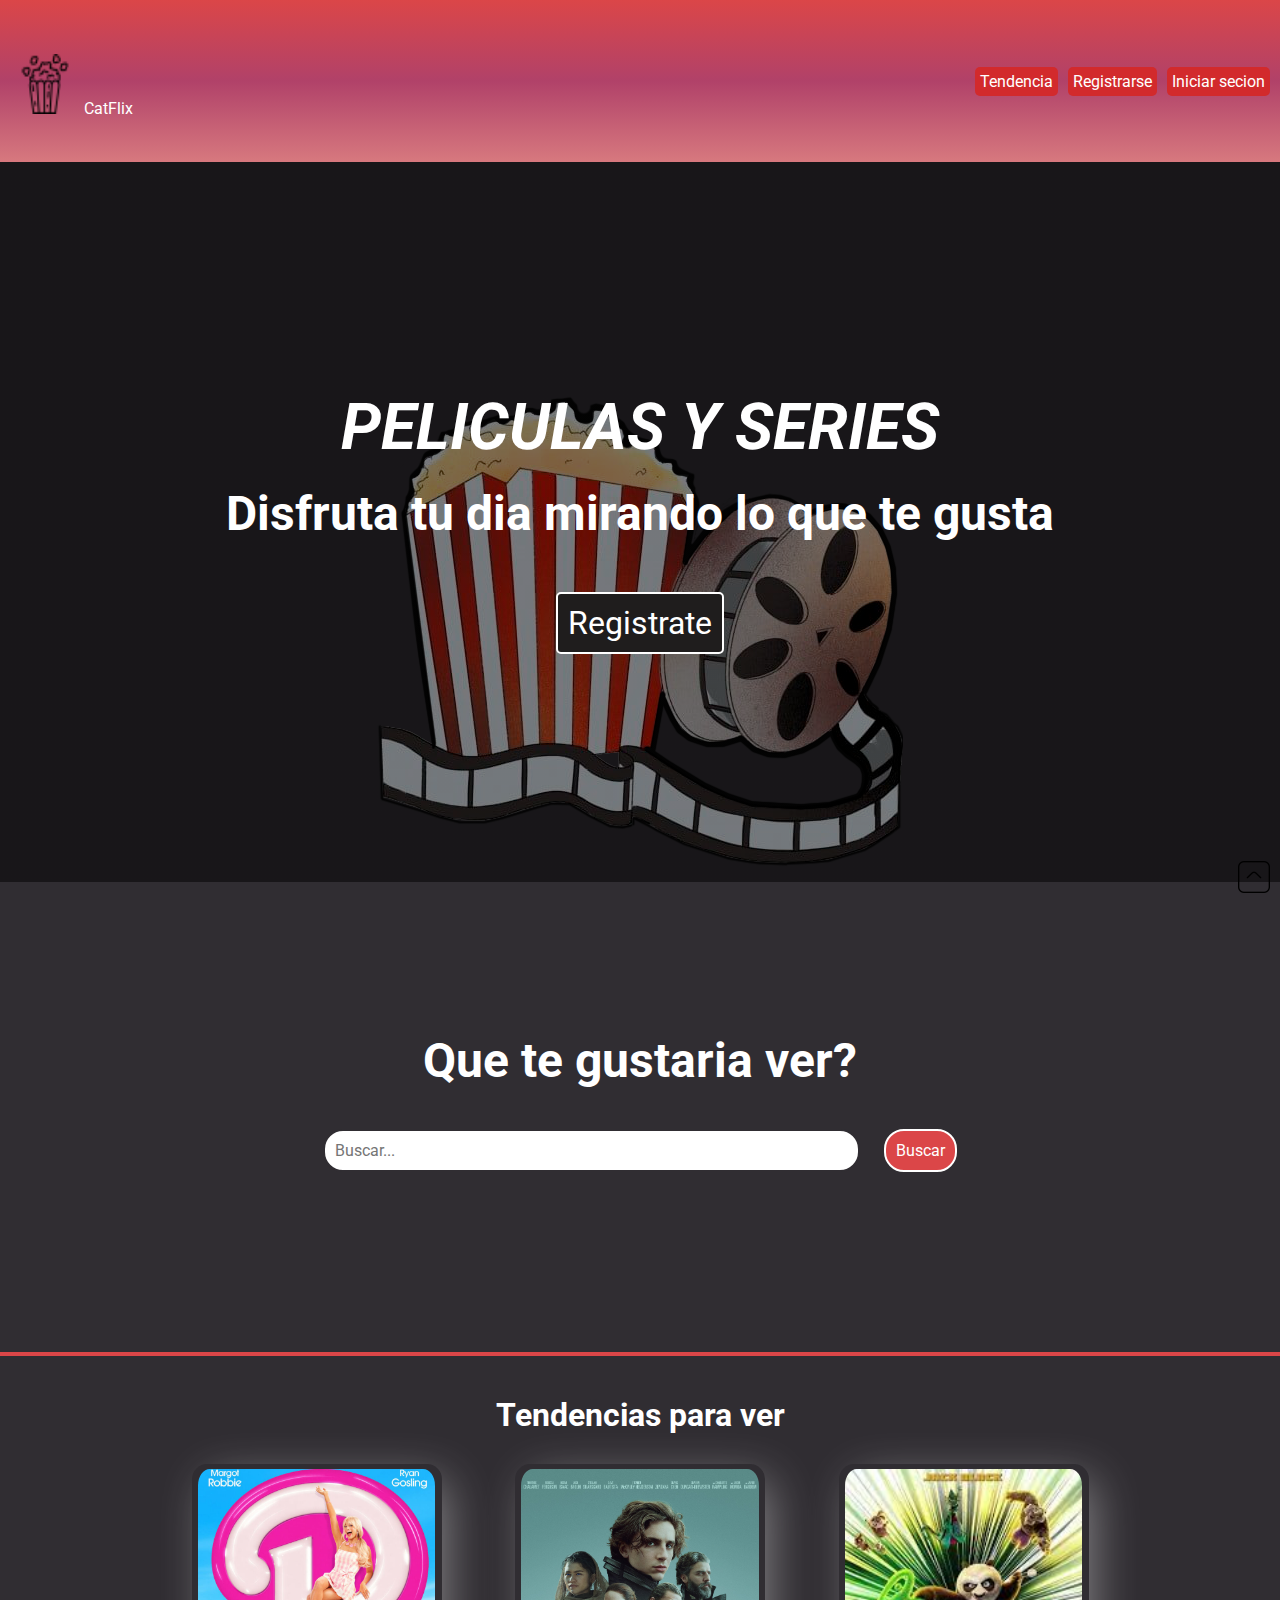
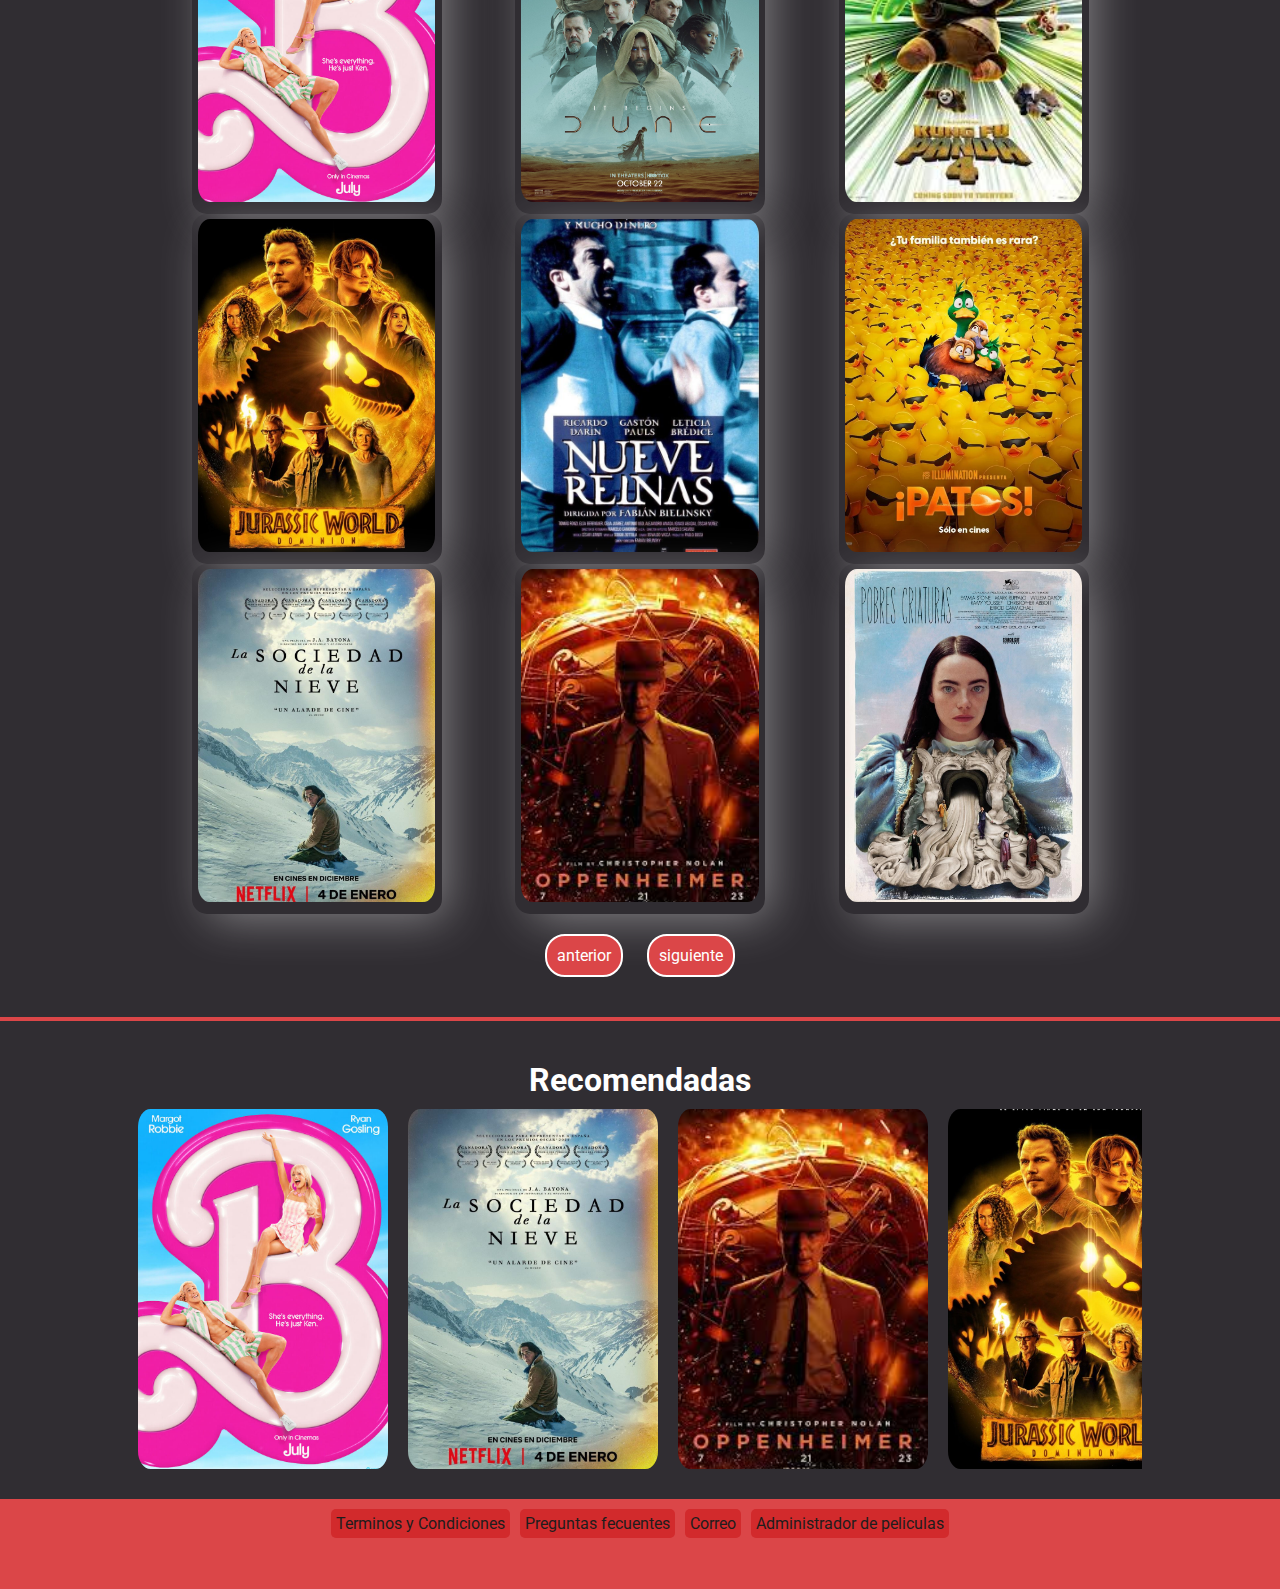
==== index.html @ ac187e43 "migonmir" ====
<!DOCTYPE html>
<!--comentario- la etiqueta anterior q indica que es html 5-->
<html lang="es">
    <head> <!--etiquita de conf del navegado-->
        <meta charset="UTF-8">
        <meta name="viewport" content="width=device-width, initial-scale=1.0">
        <link rel="stylesheet" href="./css/estilo.css">
        <!--
        <link rel="preconnect" href="https://fonts.googleapis.com">
        <link rel="preconnect" href="https://fonts.gstatic.com" crossorigin>
        <link href="https://fonts.googleapis.com/css2?family=Nunito=display=swap" rel="stylesheet">
        -->
        <title>CatFlix - Catalogo de Pelicula</title>
        <!--icono q se ve en la la pagina-->
        <link rel="shortcut icon" href="./favicon.ico" type="image/x-icon">
    </head>
    <body id="body">
       <header>
        <nav>
            <a href="#">
                 <img src="./assets/img/palomitas-de-maiz.png" alt="logo de CacFlix" id="logPM" loading="lazy">
                 <span id="logo">CatFlix</span>
             </a>
             <ul>           
                <li>
                    <a href="#tendencias">Tendencia</a>
                </li>
                <li>
                    <a href="./pages/registrarse.html" >Registrarse</a>
                </li>
                <li>
                    <a href="./pages/inicioseccion.htm"  >Iniciar secion</a>
                </li>
             </ul>
        </nav>
       </header> 
       <main>
        <section class="primeraSeccion">
            <h1>Peliculas y Series </h1>
            <h2>Disfruta tu dia mirando lo que te gusta</h2>
            <a href="./pages/registrarse.html" class="registrate">Registrate</a>
            
        </section>
        <section class="segundaSeccion">
            <h2>Que te gustaria ver?</h2>

            <form>
                <input class="btmtext" type="text" id="buscar" name="buscar" placeholder="Buscar..." >
                <input class="btmbuscar" type="submit" value="Buscar" id="buscarppp">
            </form>  
            
        </section>
        <hr>
        <section id="tendencias" class="contenedorTende">
            <h3>Tendencias para ver</h3>
            <div class="contenedorCard">
                <div>
                     <a href="./pages/detalle.htm">
                        <img src="./assets/img/Barbie.jpg" alt="Barbie"  loading="lazy">
                    </a>    
                    <p hidden>Barbie</p>
                </div>
                <div>
                    <a href="./pages/detalle.htm">
                       <img src="./assets/img/DUNA.jpg" alt="Duna" loading="lazy">
                    </a>
                    <p hidden>DUNA</p>
               </div>
                <div>
                    <a href="./pages/detalle.htm">
                        <img src="./assets/img/Kungfupanda4.jpg" alt="Kung fu panda 4"  loading="lazy">
                    </a>
                    <p hidden>Kung fu panda 4</p>
                </div>
                <div>
                    <a href="./pages/detalle.htm">
                        <img src="./assets/img/JURASIC WORD DOMINION.jpg" alt="JURASIC WORD DOMINION"  loading="lazy">
                    </a>
                    <p hidden>JURASIC WORD DOMINION</p>
                </div>
                <div>
                    <a href="./pages/detalle.htm">
                      <img src="./assets/img/9 reinas.jpg" alt="Nueve reinas"  loading="lazy">
                    </a>
                    <p hidden>9 Reinas</p>
                </div>
                <div>
                    <a href="./pages/detalle.htm">
                        <img src="./assets/img/PATOS.jpg" alt="PATOS"  loading="lazy">
                    </a>
                    <p hidden>Nombre PATOS</p>
                </div>
                <div>
                    <a href="./pages/detalle.htm">
                        <img src="./assets/img/La sociedad de la nieve.jpg" alt="La sociedad de la nieve"  loading="lazy">
                    </a>
                    <p hidden>La sociedad de la nieve</p>
                </div>
                <div>
                    <a href="./pages/detalle.htm">
                        <img src="./assets/img/OPPENHAIMER.jpg" alt="OPPEN HAIMER"  loading="lazy">
                    </a>
                    <p hidden>OPPEN HAIMER</p>
                </div> 
                <div>
                    <a href="./pages/detalle.htm">
                        <img src="./assets/img/Pobres criaturas.jpg" alt="Pobres criaturas"  loading="lazy">
                    </a>
                    <p hidden>Pobres Criaturas</p>
                </div>
            </div>
           <button class="btmbuscar">anterior</button>
           <button class="btmbuscar" >siguiente</button>
        </section>
         <hr>   
        <section class="contenedorTende">
            <h3>Recomendadas</h3>
            <div class="contenedorAclamada">
                <div>
                    <img src="./assets/img/Barbie.jpg" alt="Barbie"  loading="lazy">
                </div>
                <div>
                    <img src="./assets/img/La sociedad de la nieve.jpg" alt="La sociedad de la nieve" loading="lazy">
                </div>
                <div>
                    <img src="./assets/img/OPPENHAIMER.jpg" alt="OPPEN HAIMER"  loading="lazy">
                </div>
                <div>
                    <img src="./assets/img/JURASIC WORD DOMINION.jpg" alt="JURASIC WORD DOMINION"  loading="lazy">
                </div>
                <div>
                    <img src="./assets/img/9 reinas.jpg" alt="9 reinas"  loading="lazy">
                </div>
                <div>
                    <img src="./assets/img/PATOS.jpg" alt="PATOS"  loading="lazy">
                </div>
                <div>
                    <img src="./assets/img/Kungfupanda4.jpg" alt="Kung fu panda 4"  loading="lazy">
                </div>
                <div>
                    <img src="./assets/img/Pobres criaturas.jpg" alt="Pobres Criaturas" loading="lazy">
                </div>
                <div>
                    <img src="./assets/img/Duna.jpg" alt="Duna"  loading="lazy">
                </div>
            </div>
        </section>
       </main>
       <footer> 
         <nav>
                <ul>
                    <li><a href="">Terminos y Condiciones</a></li>
                    <li><a href=""></a>Preguntas fecuentes</li>
                    <li><a href="mailto:www.yyyyy.com.ar" >Correo </a></li>
                    <li><Administrador href="">Administrador de peliculas</a></li>
                </ul>
          </nav>
          <a href="#body" class="flechaA">
               <img src="./assets/img/angulo-cuadrado-hacia-arriba.png" alt="flecha arriba" >
           </a>  
        </footer>
    </body>
</html>
---- css/estilo.css ----
/* import la family fond*/
@import url('https://fonts.googleapis.com/css2?family=Roboto:ital,wght@0,100;0,300;0,400;0,500;0,700;0,900;1,100;1,300;1,400;1,500;1,700;1,900&display=swap');
@font-face{
    font-family: "Poppins-LightItalic", sans-serif;
    src: url(../assets/fonts/Poppins/Poppins-LightItalic.ttf); 
}
/* universal*/
*{
    margin: 0;
    padding: 0;
    box-sizing: border-box;
    font-family: "Roboto", sans-serif; 
}
/* definos variables*/
:root{
    --fondBody:#302d32; /* color de fondo*/
    --fuentecolor:#fff;
    --fondEnca: #c5292b;
    --fondfoot: #db4648;
    --fonboton: #d22a2c;
    --fuentefoot: rgb(31, 29, 29);
    --colorfonbot:rgb(98, 147, 98);
}
/* encabezado*/
header{
    background-color: var(--fondEnca);
    background-image: linear-gradient(to bottom,#db4648 ,#9f579f88,#f0e5f06c);
    height: 18vh;
    position: sticky;
    top: 0;
    padding: 10px;
    z-index: 10;
   nav{
       display: flex;
        align-items: center;
        height: 100%;
        justify-content: space-between;
        ul{
            display: flex;
            align-items: center;
            column-gap: 10px;  
            transition: background-color 2s ease; 
            li{
                background-color: var(--fonboton); 
                font-size: 1rem;
                border-radius: 5px;
                text-align: center;
                padding: 5px;
                a{color: var(--fuentecolor);
                }
            }    
            li:hover{
                    background-color: var(--colorfonbot);
                 }    
          }
   }
   overflow: auto;
}
@media screen and (max-width: 768px){
    header{
         height: initial;
         nav{
            padding-top: 5px;
            flex-direction: column;
         }
    }
}
body{
    background-color: var(--fondBody); 
    color: var(--fuentecolor); 
    height: 80vh;
}
@media screen and (max-width: 768px){
    body{
         height: initial;
    }
}
footer{
    font-family: "Poppins-LightItalic", sans-serif;
    background-color: var(--fondfoot);
    height: 10vh;
    padding: 10px;
    color: var(--fuentefoot);
    ul{
            display: flex;
            flex-direction: row;
            justify-content: center;
            align-items: center;
            column-gap: 10px;  
            height: 80%; 
            transition: background-color 2s ease; 
         li{
            background-color: var(--fonboton); 
            font-size: 1rem;
            border-radius: 5px;
            /*text-align: center;*/
            padding: 5px;  
            a{
                color: var(--fuentefoot);
             }
        }  
         li:hover{
                background-color: var(--colorfonbot);
             }
             
     } 
     overflow: auto;
}
@media screen and (max-width: 768px){
    footer{
         height: initial;
         ul{
            flex-direction: column;
            row-gap: 5px;
         }
    }
}

/* elimina la direc de hipervinculo*/
a{
   text-decoration: none;
}
ul{
    list-style: none;   
}
/*h1{
    font-size: 4 rem;
    font-style: italic;
    text-transform: uppercase;
    /*display: block;
}
h2{
    font-size: 3rem;
}
*/

h3{
    font-size: 2rem; 
    padding: 10px; 
    margin: 0 auto;
    text-align: center;
}
@media screen and (max-width: 768px){
    h3{
    font-size: 1.5rem;
    }
}
/*h1,h2,h3{
    font-weight: 700;
    margin-bottom: 20px;  
}*/
p{
   /* color: var(--fuentecolor);*/
   font-size: 1.3rem;
   text-align: justify;
   line-height: 1.5rem;
}
@media screen and (max-width: 768px){
    p{
    font-size: 1rem;
    line-height: 1.2rem;
    }
}
hr{
    border: 2px solid var(--fondfoot);
    width: 100%;
    margin-top: 20px;
    margin-bottom: 20px;
}
#logo{
   /* font-weight: bold;*/
    margin-left: 10px;
    color: var(--fuentecolor);
    text-align: center;
}
#logPM{
    width: 50px;
    height: 60px;
    margin-left: 10px;
    margin-top: 10px;
}
.primeraSeccion{
     background: linear-gradient(to bottom,#00000082,#00000082),url(../assets/img/LOGO_1.png);
    background-position: bottom;
    background-repeat: no-repeat;
    background-size: auto;
    height: 80vh;
    width: 100%;
    display: flex;
    flex-direction: column;
    justify-content: center;
    align-items: center; 
    row-gap: 20px;   
    transition: background-color 2s ease;    
    /*.contenedortitulos{
        margin: 0 auto;
        text-align: center;*/
        h1{
            font-style: italic;
            text-transform: uppercase;
            font-size: 4rem;  
        
        }
        h2{
            font-size: 3rem;
        } 
        a{
            margin-top: 30px;
            background-color: var(--fuentefoot);
            display: inline-block;
            font-size: 2rem;
            text-decoration: none;
            border: 2px solid var(--fuentecolor);
            backdrop-filter: bur(8px);
            border-radius: 5px;
            color: var(--fuentecolor);
            padding: 10px;
        }
        a:hover{
            background-color: var(--colorfonbot);
        }
  overflow: auto;
}
@media screen and (max-width: 992px){
    .primeraSeccion{
           h1{
               font-size: 3rem;  
           }
           h2{
               font-size: 2rem;
           } 
           a{
               font-size: 1.5rem; 
               padding: 7px;
           }    
        }
}
@media screen and (max-width: 768px){
    .primeraSeccion{
           h1{
               font-size: 2.5rem;  
           }
           h2{
               font-size: 1.5rem;
           } 
           a{
               font-size: 1rem; 
               padding: 5px;
           }    
        }
}
.segundaSeccion{
       height: 50vh;
       width: 100%;
       display: flex;
       flex-direction: column;
       justify-content: center;
       align-items: center; 
       row-gap: 30px;       
       transition: background-color 2s ease;      
           h2{
                font-size: 3rem;
            } 
            form{
                width: 70%;
                text-align: center;
                 input{
                       display: inline-block;
                       font-size: 1rem; 
                 }                  
            input:not(.btmtext):hover {
                           background-color: var(--colorfonbot);
                       }   
               }  
     overflow: auto;
}
@media screen and (max-width: 768px){
    .segundaSeccion{
       height: 40vh;
       width: 90%;
        form{
               width: 60%;  
           }
           h2{
               font-size: 2rem;
           }   
        }
}   
.btmbuscar{
        margin: 10px;
        background-color: var(--fondfoot);
        font-size: 1rem;
        color: var(--fuentecolor);
        padding: 10px;
        border: 2px solid var(--fuentecolor);
        border-radius: 20px;
}
.btmtext{
        width: 60%;
        margin: 10px;
        font-size: 1rem;
        color: var(--fondBody);
        padding: 10px;
        border: 2px solid var(--fondBody);
        border-radius: 20px;
}
.kungfupanda{
    background: linear-gradient(to bottom,#ffffff59,#ffffff59),url(../assets/img/Kungfupanda4.jpg);
    background-size: cover ;
    background-position:center; 
    background-repeat: no-repeat;
    height: 85vh;
    color: var(--fuentefoot);
    text-align: justify;
    display: flex;
    flex-direction: row ;
    justify-content: space-between;
    align-items: center; 
    gap: 20px; 
    div{
            margin-top: 10px;
            backdrop-filter: bur(8px);
            padding: 10px;    
        
        h1{
            font-size: 2rem;  
        }
        h2{
            font-size: 1.5rem;
        }
        h2,p{display: inline;}
        img{
            width: 300px;
            height: 400px;
            margin: 20px;
            object-fit: cover;
            border-radius: 5%;
        } 
    }
    overflow: auto;
}  
@media screen and (max-width: 992px){
    .kungfupanda{
        flex-direction: column; 
        div{
            h1{
                font-size: 1.5rem;  
            }
            h2{
                font-size: 1rem;
            }
            img{
                width: 200px;
                height: 300px;
                margin: 10px;
            }   
        }  
    }
}

.contenedorTrailer{
    color: var(--fuentecolor);
    text-align: center;
    height: 85%;
    width: 80%;
    display: flex;
    flex-direction: row;
    justify-content: space-between;
    align-items: center;
    column-gap: 20px;
    div{
        margin-top: 20px;
        margin-bottom: 20px;
        padding: 10px;    
        h2{
            margin-top: 30px;
            padding-bottom: 20px;
            margin-bottom: 30px; 
            font-size: 1.5rem;
            }

        li{
              padding-bottom: 10px;
         }
        }   
}
@media screen and (max-width: 992px){
    .contenedorTrailer{
        width: 100%;
        flex-direction: column;
        justify-content: center;
        row-gap: 10px;
        div{
            h2{
                font-size: 1.2rem;
            } 
            ul{
                display: flex;
                flex-direction: row;
                column-gap: 5px;
             }
        }  
    }
}

.registrate{
    color: antiquewhite;
    font-size: 2rem;
    background-color: var(--fondEnc1);
    padding: 10px;
    border-radius: 10px;
}
@media screen and (max-width: 768px){
    .registrate{
                font-size: 1.5rem;
            }  
}
.iconotamaño{
    font-size: 30px;
}

/*
.scrooled{
    background-color: var(--fondfoot);

}
*/
.flechaA{
     position: fixed;
     bottom: 3px;
     right: 10px;  
}
@media screen and (max-width: 768px){
    .flechaA{
               right: 0.5rem;
            }  
}
.contenedorTende{
    width: 80%;
    margin: 0 auto;
    text-align: center;
    padding: 10px;
    margin-top: 20px;
    margin-bottom: 20px;
    transition: background-color 2s ease;
        button:hover {
            background-color: var(--colorfonbot);
        }
}
@media screen and (max-width: 768px){
    .contenedorTende{
               width: 70%;
            }  
}
.contenedorCard{
    display: flex; 
    justify-content: space-evenly; 
    column-gap: 20px;
    flex-wrap: wrap;
    margin-top: 20px;
    margin-bottom: 10px;
    div{
        width: 250px;
        height: 350px;
        border-radius: 15px;
        box-shadow: 10px 10px 47px -6px rgba(255, 255, 255, 0.42);
       img{
            width: 95%;
            height: 95%;
            margin-top: 5px;
            margin-bottom: 5px;
            object-fit: cover;
            border-radius: 5%;
        }
    }
}
@media screen and (max-width: 768px){
    .contenedorCard{
        div{
            width: 300px;
             height: 400px;
        }
   }  
}
.contenedorAclamada{
    overflow-x: scroll;
    overflow-y: hidden;
    width: 100%;
    display: flex; 
    flex-direction: row;
    justify-content: flex-start; 
    align-items: start;
    padding: 0pk ,0px ,40px, 0px;
    column-gap: 20px;
    div{
        width: 250px;
        height: 360px;
        /*min-width: 260px;*/
        border-radius: 15px;
        flex-shrink: 0;
        /*box-shadow: 10px 10px 47px -6px rgba(255, 255, 255, 0.42);*/
       img{
            width: 100%;
            height: 100%;
            object-fit: cover;
            border-radius: 5%;
        }
    }
}
@media screen and (max-width: 768px){
    .contenedorAclamada{
               width: 90%;
               div{
                    width: 220px;
                    height: 300px;
                  
               }
            }  
}
.registaFondo{
    /* background-image: url(../assets/img/FONDO4.jpg); */
        background: linear-gradient(to bottom,#ffffff82,#ffffff82),url(../assets/img/FONDO4.jpg);
       background-position: bottom;
       background-repeat: no-repeat;
       background-size: cover;
}
.registaSec{
       display: flex;
       flex-direction: column;
       justify-content: center;
       align-items: center; 
       height: 85vh;
       width: 40%;
       background-color: var(--fondBody); 
        /*margin: 0 auto*/
           /*text-align: center;*/
           margin-left: 30%;
           h1{
                margin-top: 10px;
                margin-bottom: 10px;
               font-style: italic;
               text-transform: uppercase;
               font-size: 2rem; 
               text-align: center; 
           }
           form{
               width: 100%;
                padding:30px;
            input:not(.chcheck),select{
                 /*input:not( submit),select{  */  
                    width: 100%;
                    margin-bottom: 10px;
                    height: 30px;
                    padding: 0px 10px;
                    font-size: 1rem;
                    border-radius: 20px;
                    border: 2px solid var(--fondfoot);
                    background-color: var(--fondBody);
                    outline: none;
                    color:var(--fuentecolor);
                 }
                 transition: background-color 2s ease;    
            }
            .frbotton{
                    width: 50%;
                    margin-top: 10px;
                    margin-left: 20%;
                    padding: 0px 10px;
                    /*padding-bottom: 10px;*/
                    display: flex;
                    flex-direction: row;
                    justify-content: center;
                    align-items: center;
                    column-gap: 10px; 
                    .inpfondo{
                         background-color: var(--fondfoot);  
                         }
                    input:hover {
                            background-color: var(--colorfonbot);
                        }
            }
     overflow: auto;
}
/*@media screen and (max-width: 768px){
    .registaSec{
            width: 60%;
            height: initial;
            h1{
                font-size: 1.5rem;
            }  
        }  
}*/
@media screen and (max-width: 992px){
    .registaSec{
            width: 60%;
            height: initial;
            h1{
                font-size: 1.5rem;
            }  
        }  
}
.ffcheck{   
    height: 30px;
    width: 100%;
    border-radius: 20px;
    border: 2px solid var(--fondfoot);
    border-radius: 20px;      
    margin-bottom: 30px;
    padding: 0px 10px;
    display:flex;
    flex-direction: row;
    align-items:center;
} 
.chcheck{
        margin-left: 10px;
    }
.lbcheck{
        font-size: 1rem;
        margin-left: 5px;
    }
.iniciosSec{
        display: flex;
        flex-direction: column;
        justify-content: center;
        align-items: center; 
        height: 85vh;
        width: 50%;
        background-color: var(--fondBody); 
            margin-left: 30%;
            h1{
                 margin-top: 10px;
                 margin-bottom: 10px;
                font-style: italic;
                text-transform: uppercase;
                font-size: 2rem; 
                text-align: center; 
            }
            form{
                width: 80%; 
                padding: 30px;
                input{
                    width: 100%;
                    margin-bottom: 10px;
                    height: 40px;
                    padding: 0px 10px;
                    font-size: 1rem;
                    border-radius: 20px;
                    border: 2px solid var(--fondfoot);
                    background-color: var(--fondBody);
                    outline: none;
                    color:var(--fuentecolor);

                }
                transition: background-color 2s ease;
                .subbotton{
                    margin-top: 10px;
                    display: flex;
                    flex-direction: column;
                         input{
                            height: 40px;
                            padding: 0px 10px;
                            background-color: var(--fondfoot);  
                            }
                          input:hover {
                                 background-color: var(--colorfonbot);
                            }
                  }    
                 }
      overflow: auto;
 }
 @media screen and (max-width: 992px){
    .iniciosSec{
            width: 60%;
            h1{
                font-size: 1.5rem;
            }  
        }  
}
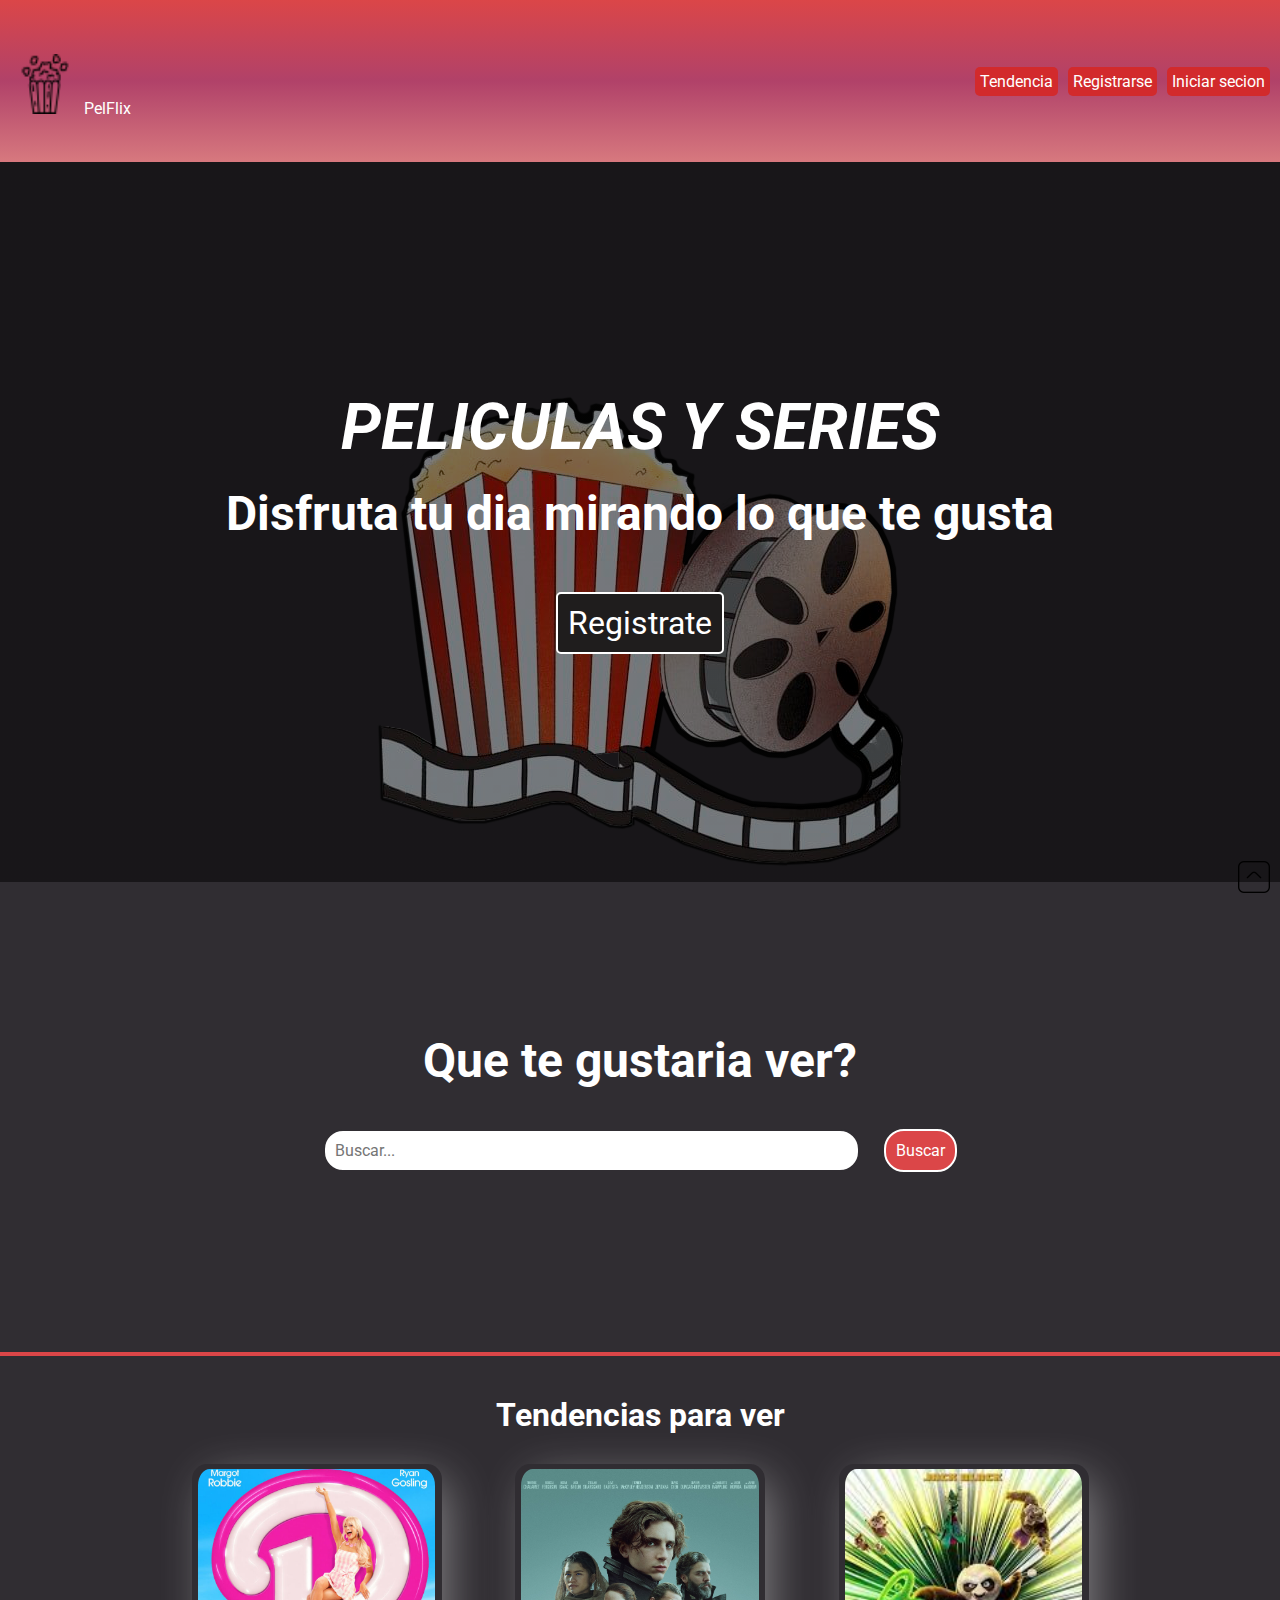
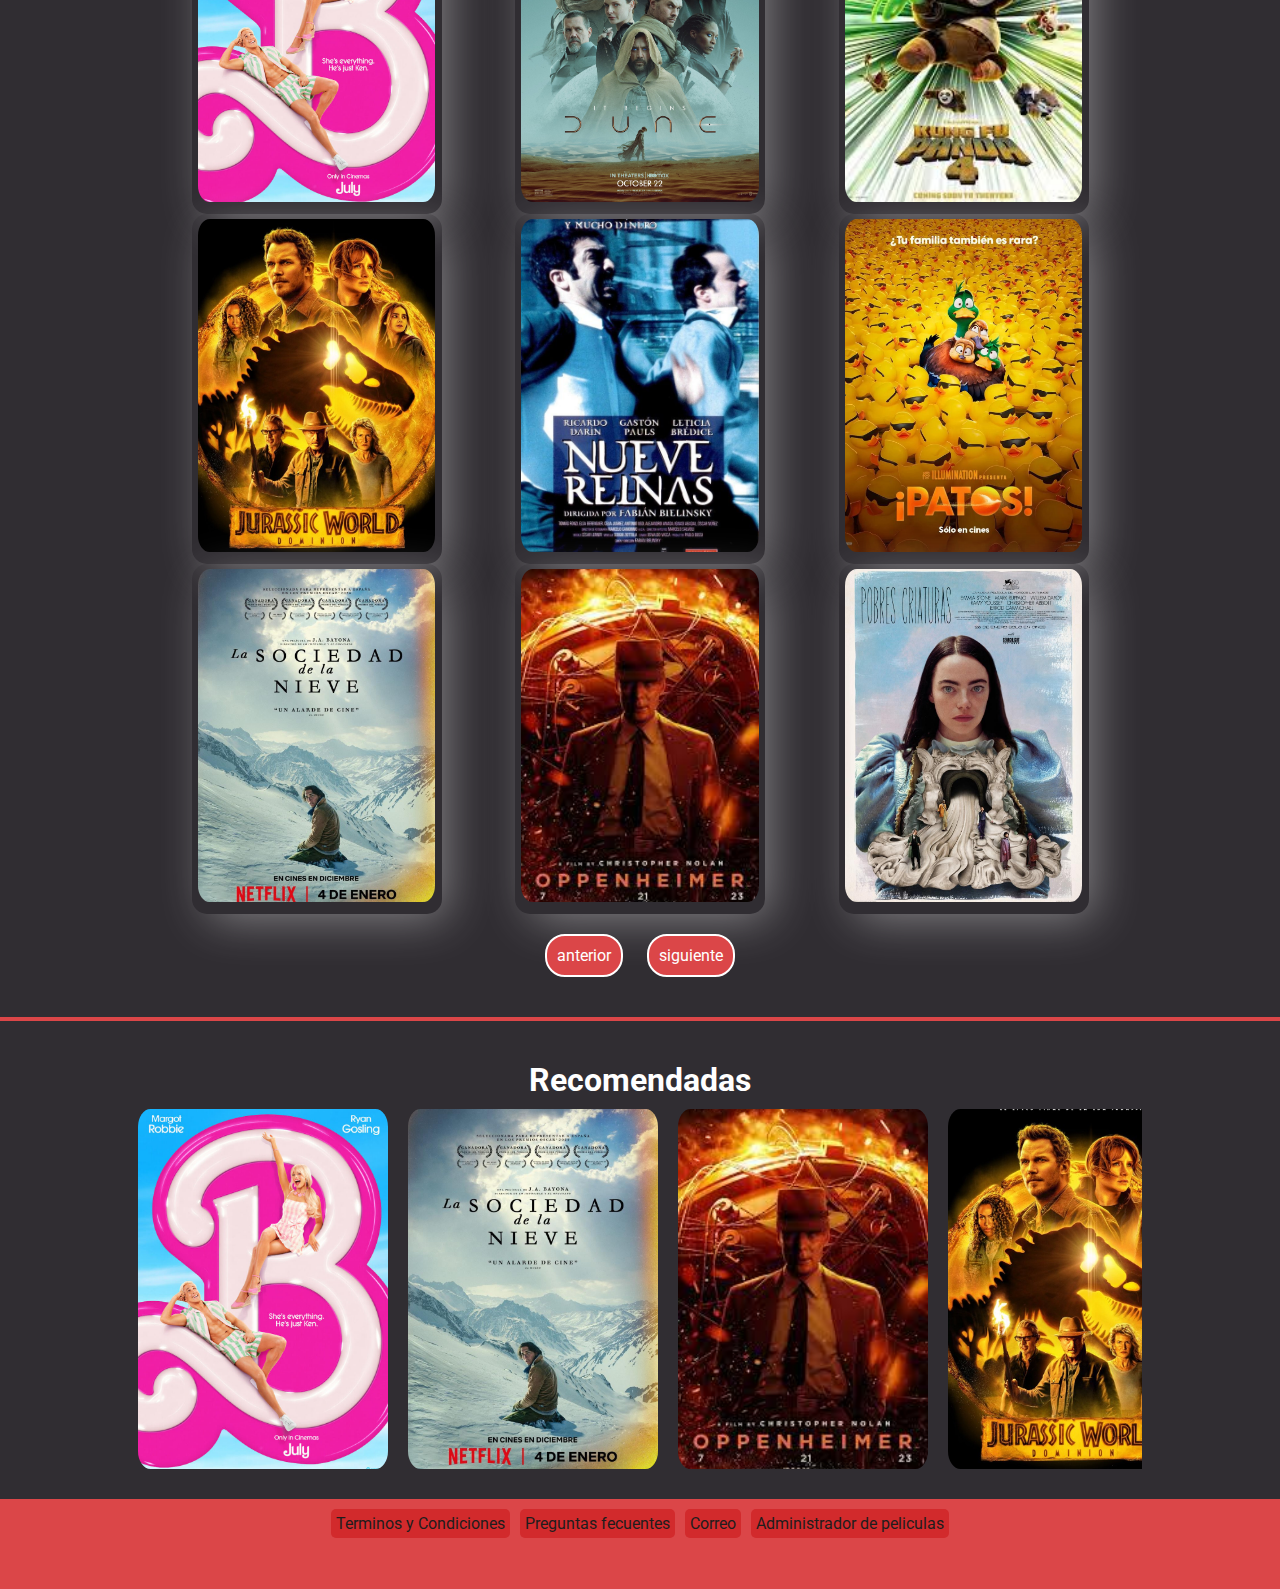
==== commit 17d05c32: "Update index.html" ====
--- a/index.html
+++ b/index.html
@@ -19,7 +19,7 @@
         <nav>
             <a href="#">
                  <img src="./assets/img/palomitas-de-maiz.png" alt="logo de CacFlix" id="logPM" loading="lazy">
-                 <span id="logo">CatFlix</span>
+                 <span id="logo">PelFlix</span>
              </a>
              <ul>           
                 <li>
@@ -102,7 +102,7 @@
                     </a>
                     <p hidden>OPPEN HAIMER</p>
                 </div> 
-                <div>
+               <div>
                     <a href="./pages/detalle.htm">
                         <img src="./assets/img/Pobres criaturas.jpg" alt="Pobres criaturas"  loading="lazy">
                     </a>
@@ -141,7 +141,7 @@
                     <img src="./assets/img/Pobres criaturas.jpg" alt="Pobres Criaturas" loading="lazy">
                 </div>
                 <div>
-                    <img src="./assets/img/Duna.jpg" alt="Duna"  loading="lazy">
+                    <img src="./assets/img/DUNA.jpg" alt="Duna"  loading="lazy">
                 </div>
             </div>
         </section>
--- a/css/estilo.css
+++ b/css/estilo.css
@@ -1,9 +1,9 @@
 /* import la family fond*/
 @import url('https://fonts.googleapis.com/css2?family=Roboto:ital,wght@0,100;0,300;0,400;0,500;0,700;0,900;1,100;1,300;1,400;1,500;1,700;1,900&display=swap');
-@font-face{
+/*@font-face{
     font-family: "Poppins-LightItalic", sans-serif;
     src: url(../assets/fonts/Poppins/Poppins-LightItalic.ttf); 
-}
+}*/
 /* universal*/
 *{
     margin: 0;
@@ -316,9 +316,10 @@
     flex-direction: row ;
     justify-content: space-between;
     align-items: center; 
-    gap: 20px; 
+    gap: 10px; 
     div{
             margin-top: 10px;
+            margin-left: 5%;
             backdrop-filter: bur(8px);
             padding: 10px;    
         
@@ -332,7 +333,7 @@
         img{
             width: 300px;
             height: 400px;
-            margin: 20px;
+            margin: 10%;
             object-fit: cover;
             border-radius: 5%;
         } 
@@ -341,10 +342,12 @@
 }  
 @media screen and (max-width: 992px){
     .kungfupanda{
+        height: 100%;
         flex-direction: column; 
+        justify-content: center;
         div{
             h1{
-                font-size: 1.5rem;  
+                font-size: 1.2rem;  
             }
             h2{
                 font-size: 1rem;
@@ -352,7 +355,7 @@
             img{
                 width: 200px;
                 height: 300px;
-                margin: 10px;
+                margin: 5%;
             }   
         }  
     }
@@ -581,15 +584,21 @@
             }
      overflow: auto;
 }
-/*@media screen and (max-width: 768px){
+@media screen and (max-width: 768px){
     .registaSec{
-            width: 60%;
+            width: 90%;
             height: initial;
+            margin-left: 20%;
             h1{
-                font-size: 1.5rem;
-            }  
+                font-size: 1rem;
+            } 
+            form{
+                input{
+                  font-size: 0.7rem;
+                }
+            } 
         }  
-}*/
+}
 @media screen and (max-width: 992px){
     .registaSec{
             width: 60%;
@@ -617,6 +626,11 @@
 .lbcheck{
         font-size: 1rem;
         margin-left: 5px;
+    }
+@media screen and (max-width: 768px){
+        .lbcheck{    
+            font-size: 0.7rem;
+        }
     }
 .iniciosSec{
         display: flex;
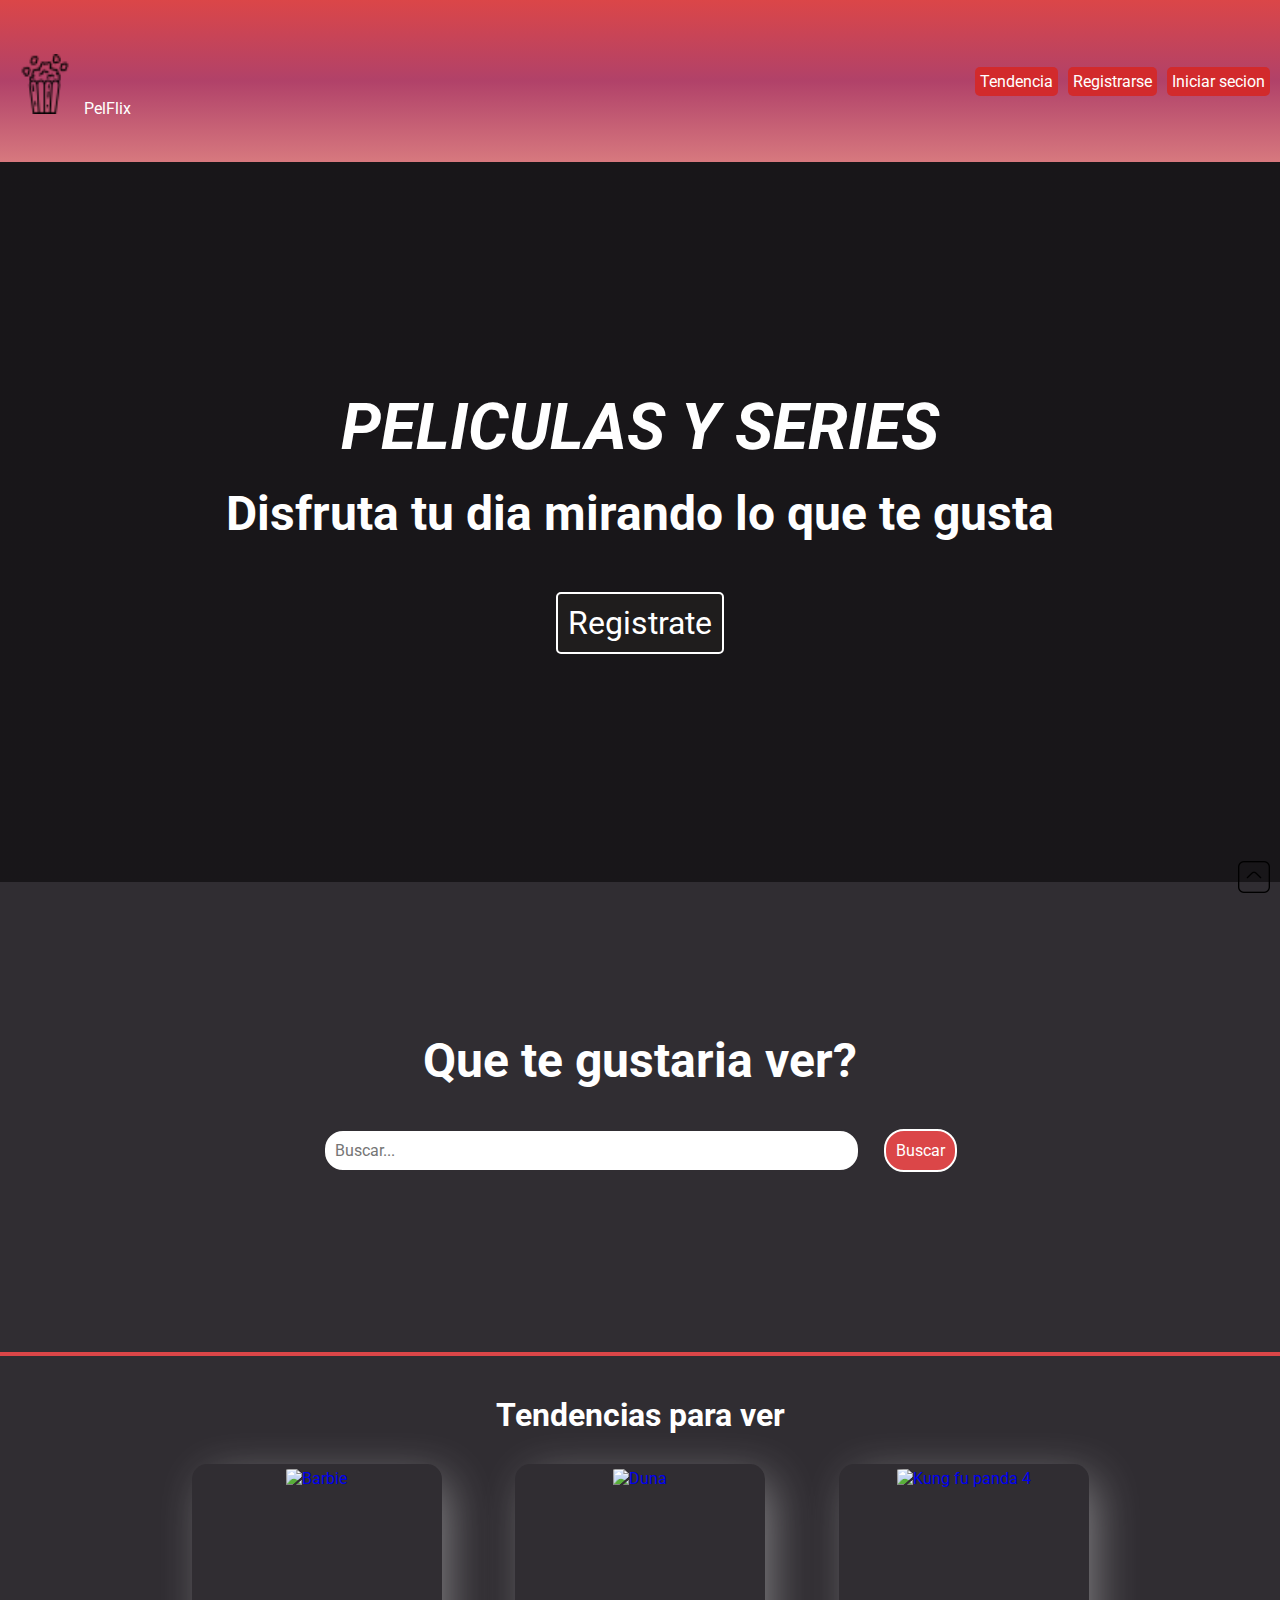
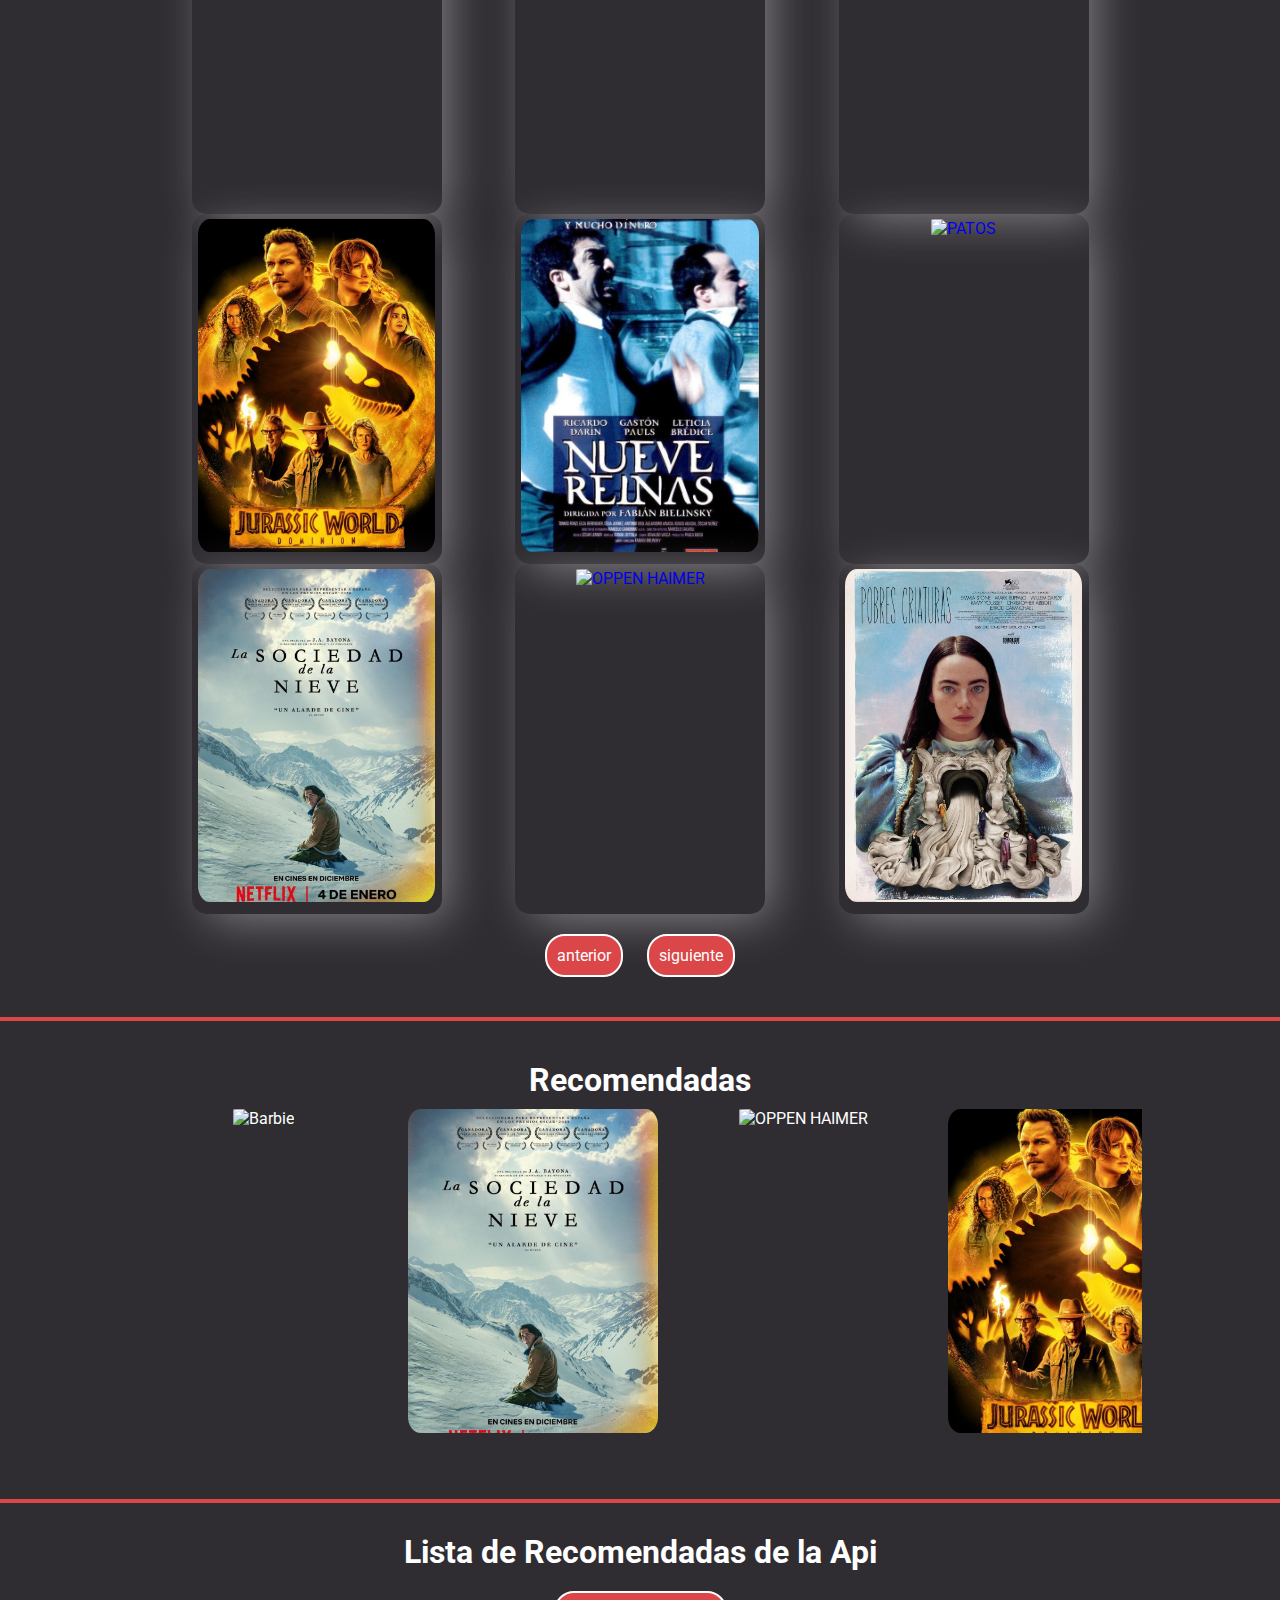
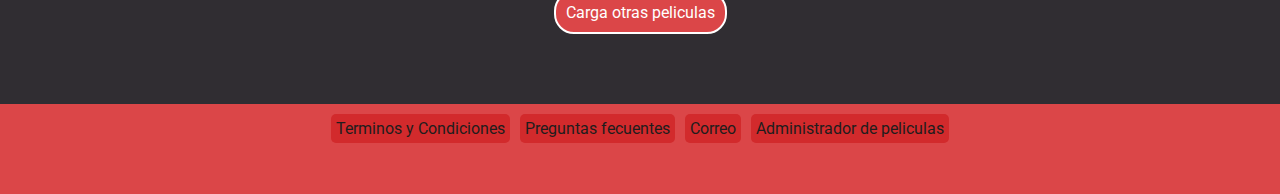
==== commit 60fa3f89: "commit" ====
--- a/index.html
+++ b/index.html
@@ -54,57 +54,64 @@
         <section id="tendencias" class="contenedorTende">
             <h3>Tendencias para ver</h3>
             <div class="contenedorCard">
-                <div>
-                     <a href="./pages/detalle.htm">
-                        <img src="./assets/img/Barbie.jpg" alt="Barbie"  loading="lazy">
+                <div >
+                    
+                      <a href="./pages/Detalle.htm">  
+                    <!--
+                       <a href="./pages/bootDetalle.htm"> 
+                    -->
+                        <img src="./assets/img/barbie.jpg" alt="Barbie"  loading="lazy">
                     </a>    
                     <p hidden>Barbie</p>
                 </div>
                 <div>
-                    <a href="./pages/detalle.htm">
-                       <img src="./assets/img/DUNA.jpg" alt="Duna" loading="lazy">
+                    <a href="./pages/Detalle.htm">  
+                    <!--
+                    <a href="./pages/bootDetalle.htm">
+                    -->
+                       <img src="./assets/img/duna.jpg" alt="Duna" loading="lazy">
                     </a>
                     <p hidden>DUNA</p>
                </div>
                 <div>
                     <a href="./pages/detalle.htm">
-                        <img src="./assets/img/Kungfupanda4.jpg" alt="Kung fu panda 4"  loading="lazy">
+                        <img src="./assets/img/kungfupanda4.jpg" alt="Kung fu panda 4"  loading="lazy">
                     </a>
                     <p hidden>Kung fu panda 4</p>
                 </div>
                 <div>
                     <a href="./pages/detalle.htm">
-                        <img src="./assets/img/JURASIC WORD DOMINION.jpg" alt="JURASIC WORD DOMINION"  loading="lazy">
+                        <img src="./assets/img/jurasicWD.jpg" alt="JURASIC WORD DOMINION"  loading="lazy">
                     </a>
                     <p hidden>JURASIC WORD DOMINION</p>
                 </div>
                 <div>
                     <a href="./pages/detalle.htm">
-                      <img src="./assets/img/9 reinas.jpg" alt="Nueve reinas"  loading="lazy">
+                      <img src="./assets/img/nueveReinas.jpg" alt="Nueve reinas"  loading="lazy">
                     </a>
                     <p hidden>9 Reinas</p>
                 </div>
                 <div>
                     <a href="./pages/detalle.htm">
-                        <img src="./assets/img/PATOS.jpg" alt="PATOS"  loading="lazy">
+                        <img src="./assets/img/patos.jpg" alt="PATOS"  loading="lazy">
                     </a>
                     <p hidden>Nombre PATOS</p>
                 </div>
                 <div>
                     <a href="./pages/detalle.htm">
-                        <img src="./assets/img/La sociedad de la nieve.jpg" alt="La sociedad de la nieve"  loading="lazy">
+                        <img src="./assets/img/laSociedadNieve.jpg" alt="La sociedad de la nieve"  loading="lazy">
                     </a>
                     <p hidden>La sociedad de la nieve</p>
                 </div>
                 <div>
                     <a href="./pages/detalle.htm">
-                        <img src="./assets/img/OPPENHAIMER.jpg" alt="OPPEN HAIMER"  loading="lazy">
+                        <img src="./assets/img/oppenHaimer.jpg" alt="OPPEN HAIMER"  loading="lazy">
                     </a>
                     <p hidden>OPPEN HAIMER</p>
                 </div> 
                <div>
                     <a href="./pages/detalle.htm">
-                        <img src="./assets/img/Pobres criaturas.jpg" alt="Pobres criaturas"  loading="lazy">
+                        <img src="./assets/img/pobrescriaturas.jpg" alt="Pobres criaturas"  loading="lazy">
                     </a>
                     <p hidden>Pobres Criaturas</p>
                 </div>
@@ -117,34 +124,45 @@
             <h3>Recomendadas</h3>
             <div class="contenedorAclamada">
                 <div>
-                    <img src="./assets/img/Barbie.jpg" alt="Barbie"  loading="lazy">
+                    <img src="./assets/img/barbie.jpg" alt="Barbie"  loading="lazy">
                 </div>
                 <div>
-                    <img src="./assets/img/La sociedad de la nieve.jpg" alt="La sociedad de la nieve" loading="lazy">
+                    <img src="./assets/img/laSociedadNieve.jpg" alt="La sociedad de la nieve" loading="lazy">
                 </div>
                 <div>
-                    <img src="./assets/img/OPPENHAIMER.jpg" alt="OPPEN HAIMER"  loading="lazy">
+                    <img src="./assets/img/oppenHaimer.jpg" alt="OPPEN HAIMER"  loading="lazy">
                 </div>
                 <div>
-                    <img src="./assets/img/JURASIC WORD DOMINION.jpg" alt="JURASIC WORD DOMINION"  loading="lazy">
+                    <img src="./assets/img/jurasicWD.jpg" alt="JURASIC WORD DOMINION"  loading="lazy">
                 </div>
                 <div>
-                    <img src="./assets/img/9 reinas.jpg" alt="9 reinas"  loading="lazy">
+                    <img src="./assets/img/nueveReinas.jpg" alt="9 reinas"  loading="lazy">
                 </div>
                 <div>
-                    <img src="./assets/img/PATOS.jpg" alt="PATOS"  loading="lazy">
+                    <img src="./assets/img/patos.jpg" alt="PATOS"  loading="lazy">
                 </div>
                 <div>
-                    <img src="./assets/img/Kungfupanda4.jpg" alt="Kung fu panda 4"  loading="lazy">
+                    <img src="./assets/img/kungfupanda4.jpg" alt="Kung fu panda 4"  loading="lazy">
                 </div>
                 <div>
-                    <img src="./assets/img/Pobres criaturas.jpg" alt="Pobres Criaturas" loading="lazy">
+                    <img src="./assets/img/pobrescriaturas.jpg" alt="Pobres Criaturas" loading="lazy">
                 </div>
                 <div>
-                    <img src="./assets/img/DUNA.jpg" alt="Duna"  loading="lazy">
+                    <img src="./assets/img/duna.jpg" alt="Duna"  loading="lazy">
                 </div>
             </div>
         </section>
+        <hr>
+        <section>
+           <div class="divEncApi">
+                <h3> Lista de Recomendadas de la Api</h3>
+                <button class="btmbuscar" id="btnApi">Carga otras peliculas</button> 
+            </div>  
+                <div class="contenedorTende">
+                     <div class="contenedorAclamada"id="asypelisection"></div>
+                <!-- van las tarjetas que cargo con asyPelicula-->
+                </div>
+            </section>
        </main>
        <footer> 
          <nav>
@@ -159,5 +177,6 @@
                <img src="./assets/img/angulo-cuadrado-hacia-arriba.png" alt="flecha arriba" >
            </a>  
         </footer>
+        <script src="./js/asyPelicula.js" ></script>
     </body>
 </html>--- a/css/estilo.css
+++ b/css/estilo.css
@@ -180,7 +180,7 @@
     margin-top: 10px;
 }
 .primeraSeccion{
-     background: linear-gradient(to bottom,#00000082,#00000082),url(../assets/img/LOGO_1.png);
+    background: linear-gradient(to bottom,#00000082,#00000082),url(../assets/img/logo_1.png);
     background-position: bottom;
     background-repeat: no-repeat;
     background-size: auto;
@@ -305,7 +305,7 @@
         border-radius: 20px;
 }
 .kungfupanda{
-    background: linear-gradient(to bottom,#ffffff59,#ffffff59),url(../assets/img/Kungfupanda4.jpg);
+    background: linear-gradient(to bottom,#ffffff59,#ffffff59),url(../assets/img/kungfupanda4.jpg);
     background-size: cover ;
     background-position:center; 
     background-repeat: no-repeat;
@@ -438,6 +438,14 @@
                right: 0.5rem;
             }  
 }
+.divEncApi{
+    width: 80%;
+    margin: 0 auto;
+    text-align: center;
+        button:hover {
+            background-color: var(--colorfonbot);
+        }   
+}
 .contenedorTende{
     width: 80%;
     margin: 0 auto;
@@ -455,6 +463,7 @@
                width: 70%;
             }  
 }
+
 .contenedorCard{
     display: flex; 
     justify-content: space-evenly; 
@@ -479,10 +488,10 @@
 }
 @media screen and (max-width: 768px){
     .contenedorCard{
-        div{
+    .div{
             width: 300px;
              height: 400px;
-        }
+    }
    }  
 }
 .contenedorAclamada{
@@ -504,7 +513,7 @@
         /*box-shadow: 10px 10px 47px -6px rgba(255, 255, 255, 0.42);*/
        img{
             width: 100%;
-            height: 100%;
+            height: 90%;
             object-fit: cover;
             border-radius: 5%;
         }
@@ -512,17 +521,31 @@
 }
 @media screen and (max-width: 768px){
     .contenedorAclamada{
-               width: 90%;
+             column-gap: 15px; 
+               width: 100%;
                div{
-                    width: 220px;
-                    height: 300px;
-                  
+                    width: 210px;
+                    height: 300px;          
                }
             }  
 }
+.card-body{
+    padding: 5px;
+    width: 250px;
+}
+@media screen and (max-width: 768px) {
+    .card-body{
+        width: 210px;
+    }
+    
+}
+.card-title{
+    padding: 5px; 
+}
+
 .registaFondo{
-    /* background-image: url(../assets/img/FONDO4.jpg); */
-        background: linear-gradient(to bottom,#ffffff82,#ffffff82),url(../assets/img/FONDO4.jpg);
+    /* background-image: url(../assets/img/fondo4.jpg); */
+        background: linear-gradient(to bottom,#ffffff82,#ffffff82),url(../assets/img/fondo4.jpg);
        background-position: bottom;
        background-repeat: no-repeat;
        background-size: cover;
@@ -547,17 +570,17 @@
                text-align: center; 
            }
            form{
-               width: 100%;
-                padding:30px;
+               width: 80%;
+                padding: 20px;
             input:not(.chcheck),select{
                  /*input:not( submit),select{  */  
                     width: 100%;
                     margin-bottom: 10px;
-                    height: 30px;
+                    height: 25px;
                     padding: 0px 10px;
                     font-size: 1rem;
                     border-radius: 20px;
-                    border: 2px solid var(--fondfoot);
+                    border: 1px solid var(--fondfoot);
                     background-color: var(--fondBody);
                     outline: none;
                     color:var(--fuentecolor);
@@ -609,10 +632,10 @@
         }  
 }
 .ffcheck{   
-    height: 30px;
+    height: 25px;
     width: 100%;
     border-radius: 20px;
-    border: 2px solid var(--fondfoot);
+    border: 1px solid var(--fondfoot);
     border-radius: 20px;      
     margin-bottom: 30px;
     padding: 0px 10px;
@@ -690,5 +713,24 @@
             }  
         }  
 }
-
-
+.errormsg {
+    color: rgb(226, 168, 168);
+    font-size: 12px;
+    margin-top: 3px;
+    margin-bottom: 3px;
+}
+@media screen and (max-width: 992px){
+    .errormsg{
+        font-size: 9px;
+        margin-top: 2px;
+        margin-bottom: 2px;  
+        }  
+}
+/*.error{
+    border: 1px solid red;
+}
+.sinError{
+    border: 1px solid green;
+}*/
+
+
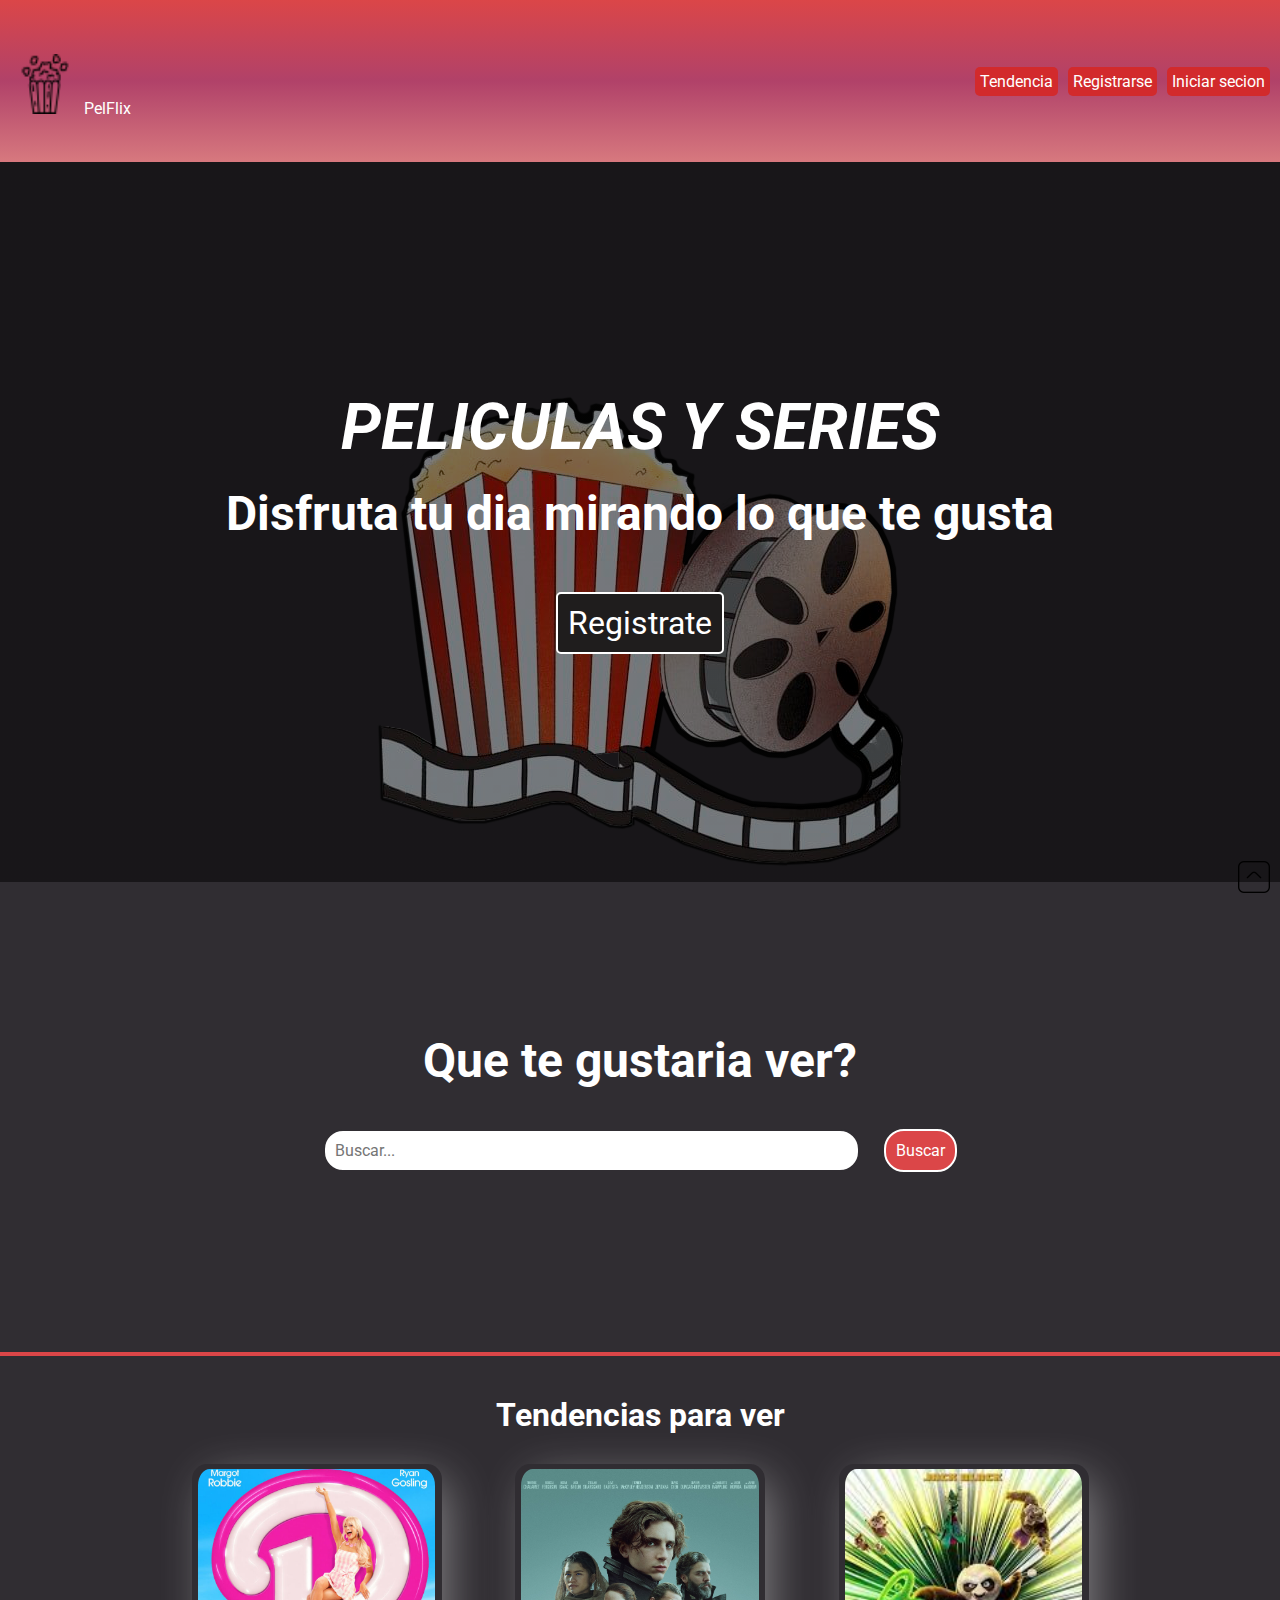
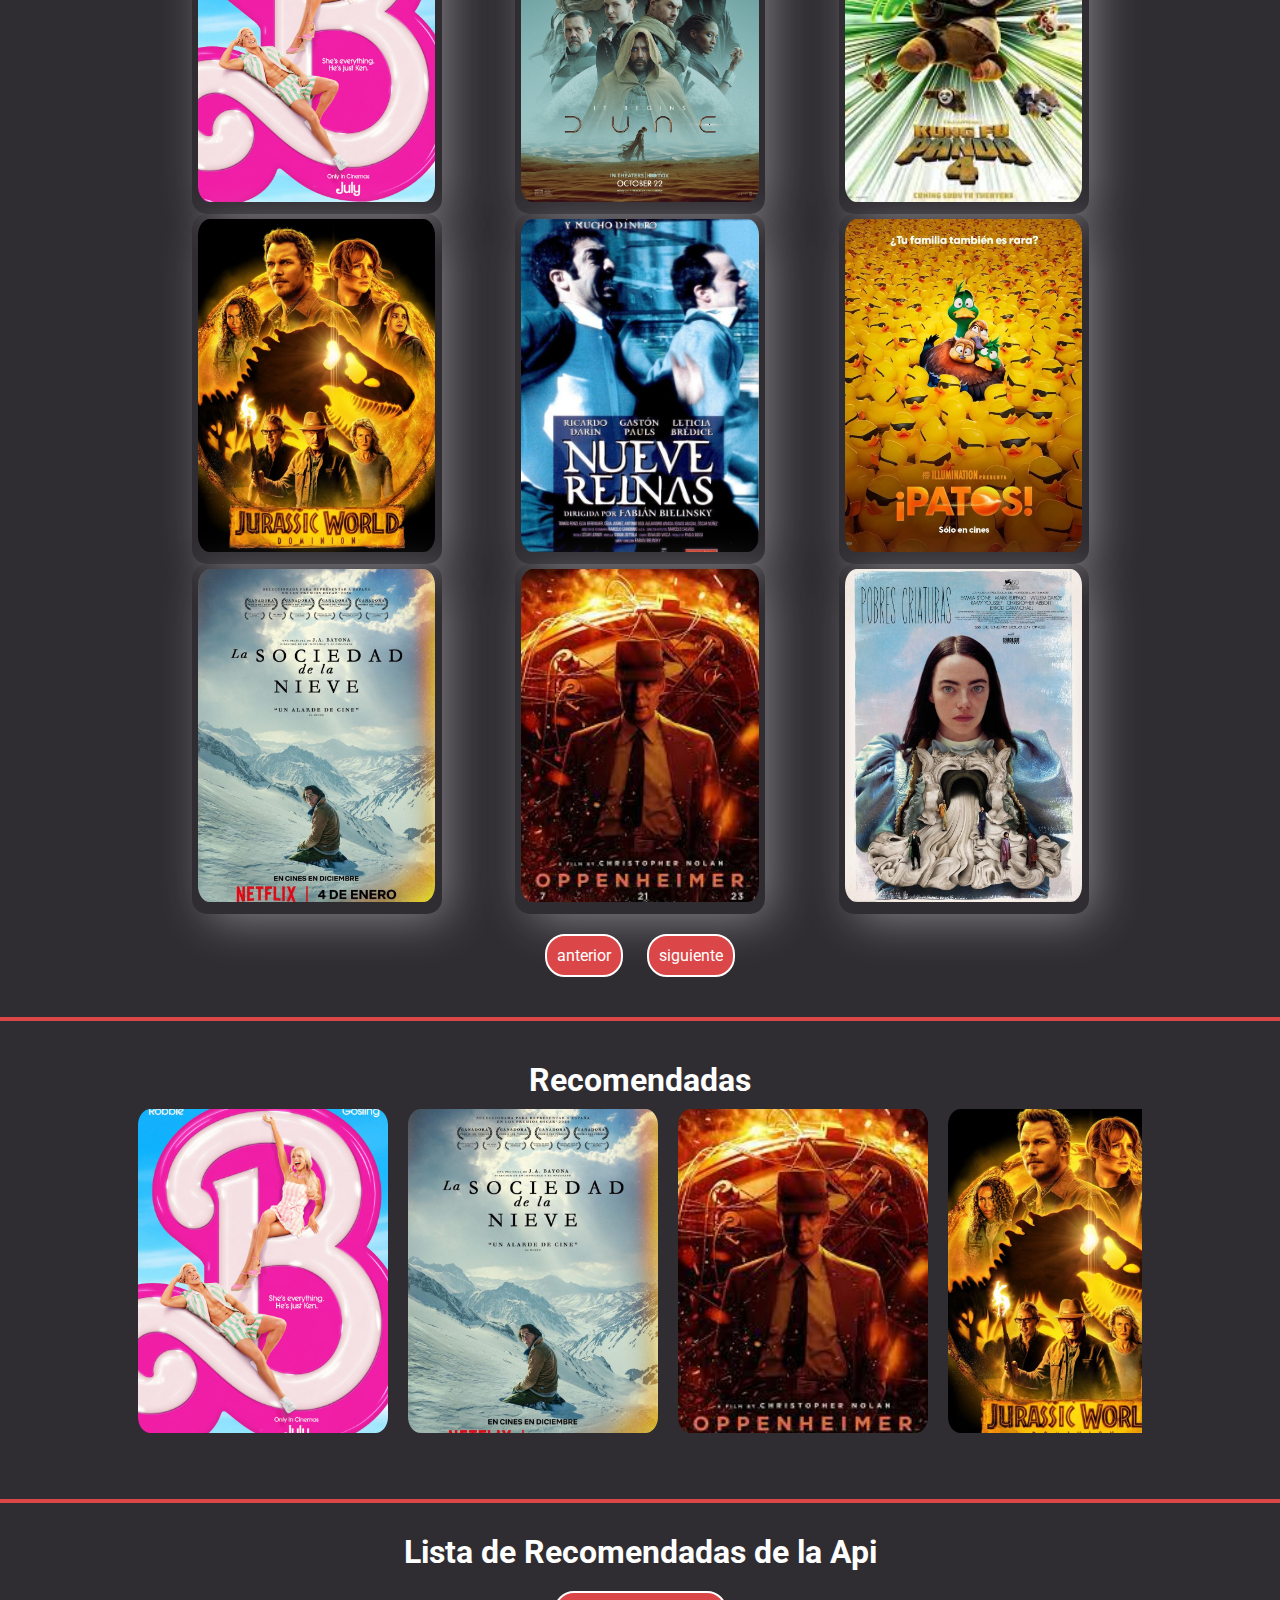
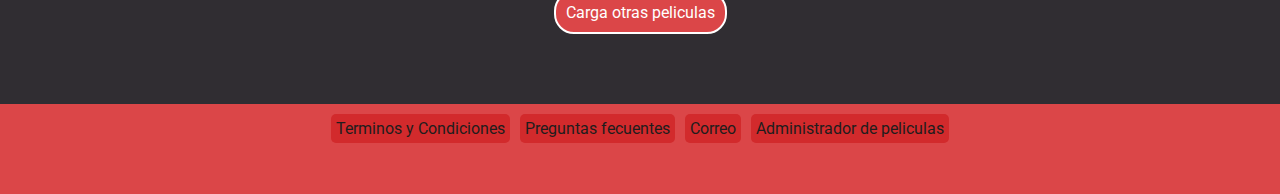
==== commit 90919ecc: "Update index.html" ====
--- a/index.html
+++ b/index.html
@@ -164,13 +164,13 @@
                 </div>
             </section>
        </main>
-       <footer> 
+       <footer class="footer"> 
          <nav>
                 <ul>
                     <li><a href="">Terminos y Condiciones</a></li>
                     <li><a href=""></a>Preguntas fecuentes</li>
                     <li><a href="mailto:www.yyyyy.com.ar" >Correo </a></li>
-                    <li><Administrador href="">Administrador de peliculas</a></li>
+                    <li><a href="./pages/administrador.html">Administrador de peliculas</a></li>
                 </ul>
           </nav>
           <a href="#body" class="flechaA">
